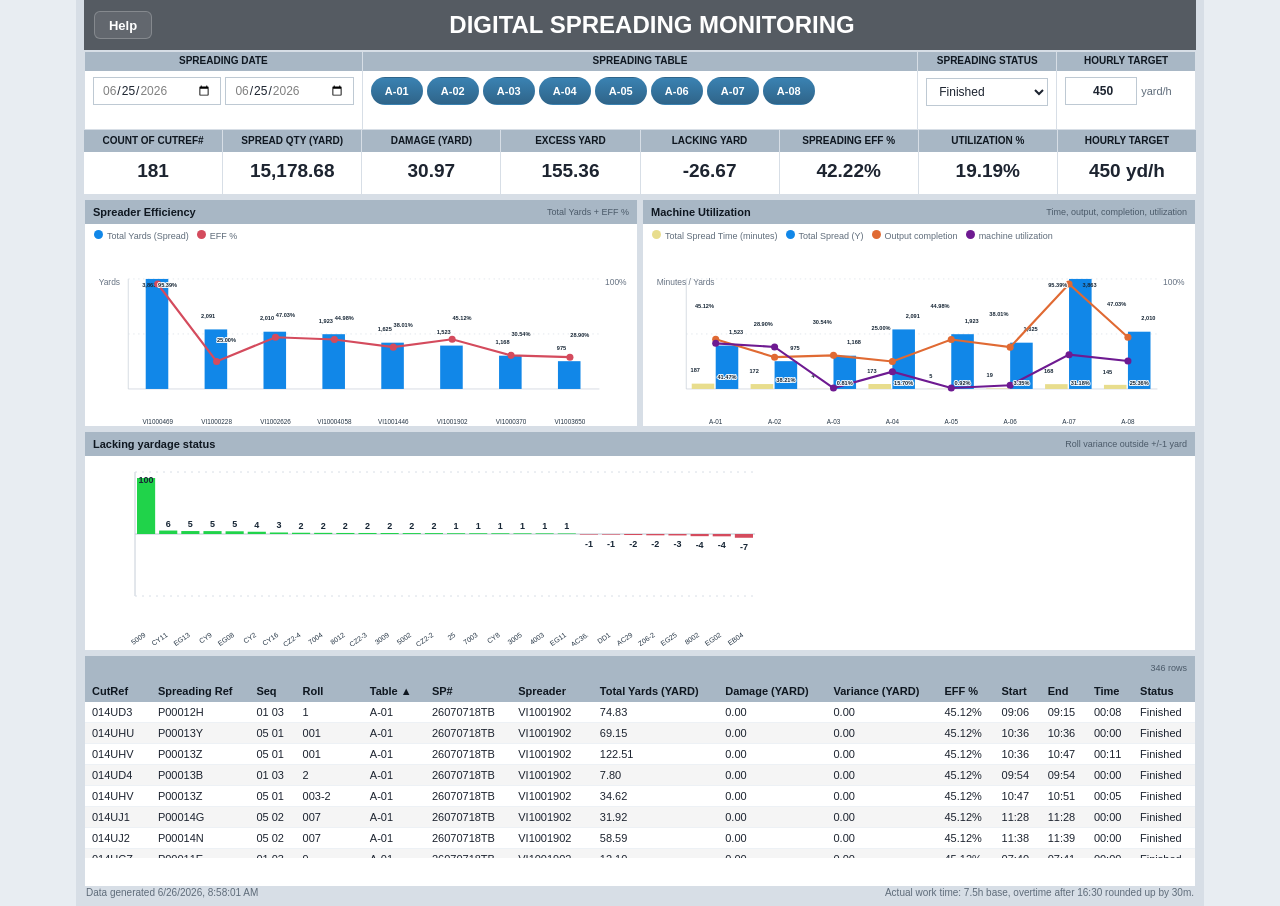
==== src/index.html @ 2cbfa8e1 "Fix SP mapping and detail columns" ====
<!doctype html>
<html lang="en">
  <head>
    <meta charset="utf-8" />
    <meta name="viewport" content="width=device-width, initial-scale=1" />
    <title>Digital Spreading Dashboard</title>
    <link rel="stylesheet" href="./styles.css" />
  </head>
  <body>
    <main id="dashboardApp" class="app">
      <header class="title-bar">
        <button id="helpButton" class="help-button" type="button">Help</button>
        <div class="title-wrap">
          <h1>Digital Spreading Monitoring</h1>
        </div>
        <div class="title-spacer" aria-hidden="true"></div>
      </header>

      <section class="control-band">
        <div class="control-group date-group">
          <span class="control-label">Spreading Date</span>
          <div class="control-row">
            <input id="startDate" type="date" />
            <input id="endDate" type="date" />
          </div>
        </div>
        <div class="control-group table-group">
          <span class="control-label">Spreading Table</span>
          <div id="tableButtons" class="segmented"></div>
        </div>
        <div class="control-group">
          <span class="control-label">Spreading Status</span>
          <select id="statusSelect"></select>
        </div>
        <div class="control-group target-group">
          <span class="control-label">Hourly Target</span>
          <div class="target-input">
            <input id="hourlyTarget" type="number" min="1" step="1" value="450" />
            <span>yard/h</span>
          </div>
        </div>
      </section>

      <section id="kpiGrid" class="kpi-grid"></section>

      <section class="charts-grid">
        <article class="panel chart-panel">
          <div class="panel-heading">
            <h2>Spreader Efficiency</h2>
            <span>Total Yards + EFF %</span>
          </div>
          <div id="spreaderChart" class="chart"></div>
        </article>
        <article class="panel chart-panel">
          <div class="panel-heading">
            <h2>Machine Utilization</h2>
            <span>Time, output, completion, utilization</span>
          </div>
          <div id="machineChart" class="chart"></div>
        </article>
      </section>

      <section class="bottom-grid">
        <article class="panel">
          <div class="panel-heading">
            <h2>Lacking yardage status</h2>
            <span>Roll variance outside +/-1 yard</span>
          </div>
          <div id="varianceChart" class="chart short-chart"></div>
        </article>
        <article class="panel table-panel">
          <div class="panel-heading detail-heading">
            <span id="rowCount"></span>
          </div>
          <div class="table-wrap">
            <table>
              <thead>
                <tr>
                  <th class="sortable" data-sort-key="cutRef">CutRef</th>
                  <th class="sortable" data-sort-key="spreadingRef">Spreading Ref</th>
                  <th class="sortable" data-sort-key="seq">Seq</th>
                  <th class="sortable" data-sort-key="roll">Roll</th>
                  <th class="sortable" data-sort-key="spreadingTable">Table</th>
                  <th class="sortable" data-sort-key="spreader">SP#</th>
                  <th class="sortable" data-sort-key="spreaderName">Spreader</th>
                  <th class="sortable" data-sort-key="totalYardsSpread">Total Yards (YARD)</th>
                  <th class="sortable" data-sort-key="damageYard">Damage (YARD)</th>
                  <th class="sortable" data-sort-key="varianceYard">Variance (YARD)</th>
                  <th class="sortable" data-sort-key="effPct">EFF %</th>
                  <th class="sortable" data-sort-key="startTime">Start</th>
                  <th class="sortable" data-sort-key="endTime">End</th>
                  <th class="sortable" data-sort-key="spreadingTimeHours">Time</th>
                  <th class="sortable" data-sort-key="status">Status</th>
                </tr>
              </thead>
              <tbody id="detailBody"></tbody>
            </table>
          </div>
        </article>
      </section>

      <footer class="app-footer">
        <span id="generatedAt"></span>
        <span>Actual work time: 7.5h base, overtime after 16:30 rounded up by 30m.</span>
      </footer>
    </main>

    <dialog id="helpDialog" class="help-dialog" aria-labelledby="helpDialogTitle">
      <div class="help-dialog-shell">
        <div class="help-dialog-head">
          <div>
            <h2 id="helpDialogTitle">Dashboard Data Reference</h2>
            <p>Source tables, column names, and calculation rules used by this dashboard.</p>
          </div>
          <button id="helpCloseButton" class="help-close" type="button" aria-label="Close help">×</button>
        </div>
        <div id="helpDialogBody" class="help-dialog-body"></div>
      </div>
    </dialog>

    <script>
      (() => {
        const loadScript = (src, onload) => {
          const script = document.createElement("script");
          script.src = `${src}?ts=${Date.now()}`;
          if (onload) script.onload = onload;
          document.body.appendChild(script);
        };
        loadScript("../data/dashboard-data.js", () => loadScript("./app.js"));
      })();
    </script>
  </body>
</html>
---- src/styles.css ----
:root {
  --ink: #1d2430;
  --muted: #5f6c7a;
  --line: #d7dee6;
  --panel: #ffffff;
  --soft: #f2f5f8;
  --header: #555b62;
  --steel: #a8b7c5;
  --blue: #1187e8;
  --blue-soft: #8fc2ef;
  --orange: #e06a33;
  --purple: #6e1a91;
  --green: #20d34a;
  --red: #d44b5d;
  --cream: #e8dd8d;
}

* {
  box-sizing: border-box;
}

body {
  margin: 0;
  background: #e8edf2;
  color: var(--ink);
  font-family: "Segoe UI", "Aptos", "Helvetica Neue", Arial, sans-serif;
}

button,
input,
select {
  font: inherit;
}

.is-hidden {
  display: none !important;
}

.app {
  min-height: 100vh;
  max-width: 1128px;
  margin: 0 auto;
  padding: 0 8px 8px;
  background: var(--line);
}

.title-bar {
  min-height: 50px;
  background: var(--header);
  color: white;
  display: grid;
  grid-template-columns: auto 1fr 44px;
  align-items: center;
  padding: 6px 10px;
  margin-bottom: 1px;
}

.title-wrap {
  display: flex;
  justify-content: center;
  align-items: center;
  min-width: 0;
}

.help-button {
  min-width: 58px;
  height: 28px;
  border: 1px solid rgba(255, 255, 255, 0.22);
  border-radius: 6px;
  background: rgba(255, 255, 255, 0.08);
  color: #fff;
  font-size: 13px;
  font-weight: 700;
  letter-spacing: 0;
  cursor: pointer;
  display: inline-flex;
  align-items: center;
  justify-content: center;
  padding: 0 12px;
  margin-right: 10px;
}

.help-button:hover {
  background: rgba(255, 255, 255, 0.16);
}

.title-bar p {
  margin: 0 0 2px;
  font-size: 12px;
  font-weight: 800;
  letter-spacing: 0.4px;
}

.title-bar h1 {
  margin: 0;
  font-size: 24px;
  line-height: 1;
  letter-spacing: 0;
  text-transform: uppercase;
}

.control-band {
  display: grid;
  grid-template-columns: repeat(8, minmax(0, 1fr));
  gap: 1px;
  padding: 1px 1px 0;
  background: var(--line);
}

.control-group {
  min-width: 0;
  background: var(--panel);
}

.date-group {
  grid-column: span 2;
}

.table-group {
  grid-column: span 4;
}

.control-group:nth-of-type(3) {
  grid-column: span 1;
}

.target-group {
  grid-column: span 1;
}

.control-label {
  display: block;
  background: var(--steel);
  color: #0f1720;
  padding: 4px 6px;
  font-size: 10px;
  font-weight: 800;
  text-align: center;
  text-transform: uppercase;
  line-height: 1.05;
}

.control-row,
.segmented,
.target-input {
  display: flex;
  align-items: center;
  gap: 4px;
  padding: 6px 8px 7px;
}

.control-row input,
.control-group select,
.target-input input {
  height: 28px;
  border: 1px solid #bec9d3;
  background: white;
  padding: 0 8px;
  color: var(--ink);
  min-width: 0;
}

.date-group .control-row input {
  flex: 1 1 0;
  min-width: 96px;
  font-size: 12px;
}

.control-group select {
  width: calc(100% - 16px);
  margin: 7px 8px 8px;
  font-size: 12px;
}

.target-input input {
  width: 72px;
  text-align: right;
  font-weight: 800;
  font-size: 12px;
}

.target-input span {
  color: var(--muted);
  font-size: 11px;
}

.segmented {
  flex-wrap: wrap;
  align-content: flex-start;
  min-height: 58px;
}

.segmented button {
  min-width: 52px;
  height: 28px;
  border: 1px solid #a7b2bd;
  background: white;
  color: #1d2732;
  font-weight: 750;
  font-size: 11px;
  cursor: pointer;
  border-radius: 999px;
  padding: 0 10px;
}

.segmented button.active {
  background: linear-gradient(180deg, #3a82b2, #2f6489);
  color: white;
  border-color: transparent;
}

.kpi-grid {
  display: grid;
  grid-template-columns: repeat(8, minmax(120px, 1fr));
  gap: 1px;
  padding: 1px 0;
  background: var(--line);
}

.kpi {
  background: white;
  min-height: 64px;
}

.kpi h3 {
  margin: 0;
  background: var(--steel);
  color: #0f1720;
  padding: 4px 5px;
  font-size: 10px;
  text-align: center;
  text-transform: uppercase;
  line-height: 1.1;
  min-height: 22px;
  display: flex;
  align-items: center;
  justify-content: center;
}

.kpi strong {
  display: block;
  text-align: center;
  padding: 8px 4px 5px;
  font-size: 19px;
  font-weight: 650;
}

.charts-grid {
  display: grid;
  grid-template-columns: repeat(2, minmax(0, 1fr));
  gap: 4px;
  padding: 4px 0 0;
  align-items: stretch;
}

.bottom-grid {
  display: grid;
  grid-template-columns: 1fr;
  gap: 4px;
  padding: 4px 0 0;
  align-items: start;
}

.panel {
  background: var(--panel);
  border: 1px solid var(--line);
  min-width: 0;
  display: flex;
  flex-direction: column;
}

.panel-heading {
  min-height: 24px;
  background: var(--steel);
  color: #0f1720;
  display: flex;
  align-items: center;
  justify-content: space-between;
  gap: 12px;
  padding: 2px 8px;
}

.panel-heading h2 {
  margin: 0;
  font-size: 11px;
  font-weight: 800;
  letter-spacing: 0;
}

.panel-heading span {
  color: #4b5a69;
  font-size: 9px;
}

.chart {
  height: 202px;
  padding: 6px 8px 4px;
  overflow: hidden;
}

.short-chart {
  height: auto;
  min-height: 184px;
  overflow-x: auto;
  overflow-y: hidden;
}

.chart svg {
  display: block;
  width: 100%;
  height: 100%;
}

.chart svg text.chart-value {
  fill: #182736;
}

.chart svg text.chart-bar-value {
  fill: #182736;
}

.chart svg text.chart-line-value {
  fill: #182736;
  paint-order: stroke fill;
  stroke: rgba(255, 255, 255, 0.92);
  stroke-width: 3px;
  stroke-linejoin: round;
}

.chart svg text.chart-label {
  fill: #243444;
}

.chart [data-clickable="true"] {
  cursor: pointer;
  transition: opacity 140ms ease, filter 140ms ease, stroke-width 140ms ease;
}

.chart .dimmed {
  opacity: 0.14;
}

.chart .selected {
  opacity: 1;
  filter: drop-shadow(0 0 1px rgba(17, 95, 149, 0.18));
}

.chart .selected rect,
.chart .selected circle {
  stroke: #115f95;
  stroke-width: 1.25;
}

.chart .selected text {
  stroke: none;
  filter: none;
}

.legend {
  display: flex;
  gap: 8px;
  align-items: center;
  flex-wrap: wrap;
  margin: 0 0 4px 1px;
  font-size: 9px;
  color: var(--muted);
}

.legend i {
  display: inline-block;
  width: 9px;
  height: 9px;
  border-radius: 50%;
  margin-right: 4px;
}

.table-panel {
  min-height: 232px;
}

.detail-heading {
  justify-content: flex-end;
}

.table-wrap {
  height: 178px;
  overflow: auto;
}

table {
  border-collapse: collapse;
  width: 100%;
  min-width: 1080px;
  font-size: 11px;
}

th {
  position: sticky;
  top: 0;
  z-index: 1;
  background: var(--steel);
  color: #0f1720;
  padding: 5px 7px;
  text-align: left;
  white-space: nowrap;
}

th.sortable {
  cursor: pointer;
  user-select: none;
}

td {
  padding: 4px 7px;
  border-bottom: 1px solid #edf1f5;
  white-space: nowrap;
}

td[data-clickable="true"] {
  cursor: pointer;
}

td[data-clickable="true"]:hover {
  background: #eaf3fb;
}

td.selected-cell {
  background: #d9ebff;
  color: #17324c;
}

td.dimmed-cell {
  opacity: 0.28;
}

tbody tr:nth-child(even) {
  background: #f5f5f5;
}

.status-finished {
  background: #c8efda;
}

.status-spreading {
  background: #f7d4c2;
}

.status-ready {
  background: #c8dcf5;
}

.app-footer {
  display: flex;
  justify-content: space-between;
  gap: 18px;
  padding: 0 2px;
  color: var(--muted);
  font-size: 10px;
}

.help-dialog {
  width: min(1080px, calc(100vw - 36px));
  border: none;
  padding: 0;
  background: transparent;
}

.help-dialog::backdrop {
  background: rgba(20, 27, 36, 0.42);
  backdrop-filter: blur(1.5px);
}

.help-dialog-shell {
  max-height: calc(100vh - 36px);
  overflow: hidden;
  background: #ffffff;
  border: 1px solid #cfd7e0;
  box-shadow: 0 20px 55px rgba(18, 27, 37, 0.24);
  display: flex;
  flex-direction: column;
}

.help-dialog-head {
  display: flex;
  justify-content: space-between;
  gap: 16px;
  align-items: flex-start;
  padding: 14px 16px 10px;
  border-bottom: 1px solid #dde3ea;
  background: #f7f9fb;
}

.help-dialog-head h2 {
  margin: 0;
  font-size: 18px;
  color: #1b2530;
}

.help-dialog-head p {
  margin: 4px 0 0;
  color: var(--muted);
  font-size: 12px;
}

.help-close {
  width: 30px;
  height: 30px;
  border: 1px solid #c7d0d9;
  border-radius: 50%;
  background: #fff;
  color: #415062;
  cursor: pointer;
  font-size: 18px;
  line-height: 1;
  display: grid;
  place-items: center;
  padding: 0;
}

.help-dialog-body {
  overflow: auto;
  padding: 14px 16px 16px;
  display: grid;
  gap: 14px;
}

.help-note {
  margin: 0;
  padding: 10px 12px;
  background: #f2f6fa;
  border: 1px solid #dae2ea;
  color: #3a4755;
  font-size: 12px;
  line-height: 1.5;
}

.help-section h3 {
  margin: 0 0 8px;
  font-size: 13px;
  color: #1d2732;
}

.help-table {
  width: 100%;
  border-collapse: collapse;
  font-size: 12px;
}

.help-table th,
.help-table td {
  border: 1px solid #d7dee6;
  padding: 8px 10px;
  vertical-align: top;
  white-space: normal;
}

.help-table th {
  width: 180px;
  background: #eef3f7;
}

.help-list {
  margin: 0;
  padding-left: 18px;
  color: #27313d;
  display: grid;
  gap: 6px;
  font-size: 12px;
}

.help-cards {
  display: grid;
  grid-template-columns: repeat(2, minmax(0, 1fr));
  gap: 10px;
}

.help-card {
  border: 1px solid #d7dee6;
  background: #fafbfd;
  padding: 10px 12px;
}

.help-card h3 {
  margin: 0 0 5px;
  font-size: 12px;
}

.help-card p {
  margin: 0;
  color: #334150;
  font-size: 12px;
  line-height: 1.5;
}

@media (max-width: 1100px) {
  .app {
    max-width: none;
    padding: 0 8px 10px;
  }

  .control-band {
    grid-template-columns: repeat(4, minmax(0, 1fr));
    gap: 1px;
  }

  .date-group,
  .table-group,
  .control-group:nth-of-type(3),
  .target-group {
    grid-column: span 2;
  }

  .kpi-grid {
    grid-template-columns: repeat(4, minmax(140px, 1fr));
  }

  .charts-grid,
  .bottom-grid {
    grid-template-columns: 1fr;
  }

  .help-cards {
    grid-template-columns: 1fr;
  }
}

@media (max-width: 720px) {
  .title-bar h1 {
    font-size: 24px;
  }

  .control-band,
  .kpi-grid {
    grid-template-columns: 1fr;
  }

  .date-group,
  .table-group,
  .control-group:nth-of-type(3),
  .target-group {
    grid-column: auto;
  }

  .title-bar {
    grid-template-columns: auto 1fr 36px;
  }

  .help-button {
    min-width: 52px;
    height: 26px;
    font-size: 12px;
    padding: 0 10px;
  }
}
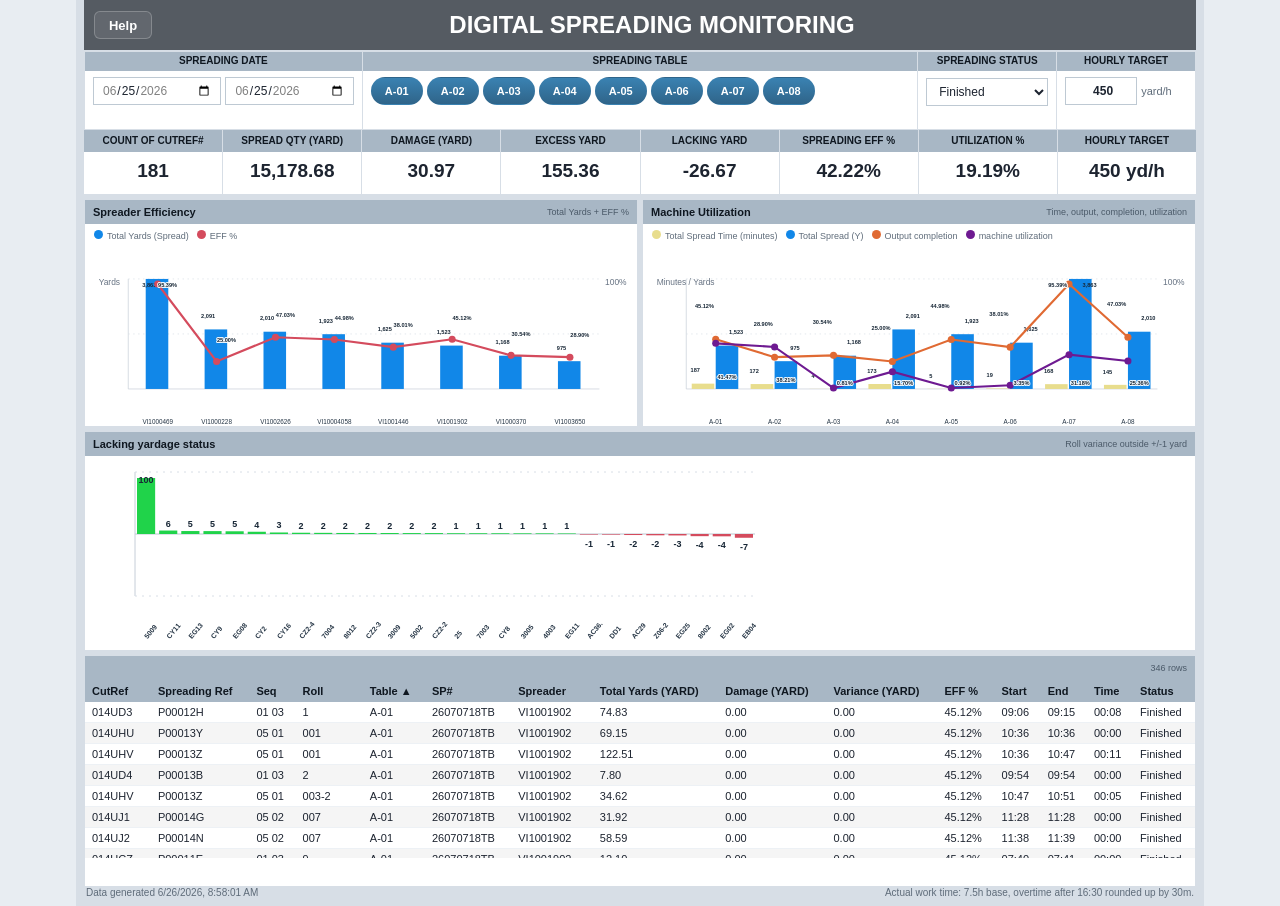
==== commit 585f39d8: "refine dashboard modal and publish pages" ====
--- a/src/index.html
+++ b/src/index.html
@@ -99,6 +99,58 @@
         </article>
       </section>
 
+      <div id="drillBackdrop" class="drill-backdrop is-hidden"></div>
+
+      <section id="drillPanel" class="panel drill-panel drill-modal is-hidden" aria-modal="true" role="dialog">
+        <div class="panel-heading drill-heading">
+          <div>
+            <h2 id="drillTitle">Selected KPI Detail Preview</h2>
+            <span id="drillSubtitle">Click any KPI card to open the expanded preview below.</span>
+          </div>
+          <div class="drill-heading-meta">
+            <span id="drillRowCount"></span>
+            <button id="drillCloseButton" class="drill-close-button" type="button" aria-label="Close drill preview">Close</button>
+          </div>
+        </div>
+        <div class="drill-charts">
+          <article class="panel drill-chart-panel">
+            <div id="drillSpreaderChart" class="chart drill-chart"></div>
+          </article>
+          <article class="panel drill-chart-panel">
+            <div id="drillSpCodeChart" class="chart drill-chart"></div>
+          </article>
+        </div>
+        <article class="panel drill-table-panel">
+          <div class="panel-heading detail-heading">
+            <span id="drillTableLabel">Detail Rows</span>
+          </div>
+          <div class="table-wrap drill-table-wrap">
+            <table class="compact-table">
+              <thead>
+                <tr>
+                  <th>CutRef</th>
+                  <th>Spreading Ref</th>
+                  <th>Seq</th>
+                  <th>Roll</th>
+                  <th>Table</th>
+                  <th>SP#</th>
+                  <th>Spreader</th>
+                  <th>Total Yards (YARD)</th>
+                  <th>Damage (YARD)</th>
+                  <th>Variance (YARD)</th>
+                  <th>EFF %</th>
+                  <th>Start</th>
+                  <th>End</th>
+                  <th>Time</th>
+                  <th>Status</th>
+                </tr>
+              </thead>
+              <tbody id="drillTableBody"></tbody>
+            </table>
+          </div>
+        </article>
+      </section>
+
       <footer class="app-footer">
         <span id="generatedAt"></span>
         <span>Actual work time: 7.5h base, overtime after 16:30 rounded up by 30m.</span>
--- a/src/styles.css
+++ b/src/styles.css
@@ -220,6 +220,8 @@
 .kpi {
   background: white;
   min-height: 64px;
+  cursor: pointer;
+  transition: background 140ms ease, box-shadow 140ms ease, transform 140ms ease;
 }
 
 .kpi h3 {
@@ -245,6 +247,15 @@
   font-weight: 650;
 }
 
+.kpi:hover {
+  background: #f7fbff;
+}
+
+.kpi.selected {
+  background: #eef6ff;
+  box-shadow: inset 0 0 0 1px #8fbbe0;
+}
+
 .charts-grid {
   display: grid;
   grid-template-columns: repeat(2, minmax(0, 1fr));
@@ -259,6 +270,141 @@
   gap: 4px;
   padding: 4px 0 0;
   align-items: start;
+}
+
+.drill-backdrop {
+  position: fixed;
+  inset: 0;
+  z-index: 999;
+  background: rgba(10, 18, 28, 0.38);
+  backdrop-filter: blur(1px);
+}
+
+.drill-panel {
+  margin-top: 4px;
+}
+
+.drill-panel.is-hidden {
+  display: none;
+}
+
+.drill-modal {
+  position: fixed;
+  inset: 8px;
+  z-index: 1000;
+  margin: 0;
+  background: #fdfefe;
+  box-shadow: 0 14px 36px rgba(17, 24, 39, 0.18);
+  height: calc(100vh - 16px);
+  max-height: calc(100vh - 16px);
+  display: flex;
+  flex-direction: column;
+  overflow: hidden;
+}
+
+body.modal-open {
+  overflow: hidden;
+}
+
+.drill-heading {
+  align-items: center;
+}
+
+.drill-heading > div {
+  display: flex;
+  flex-direction: column;
+  gap: 2px;
+}
+
+.drill-heading h2 {
+  margin: 0;
+  font-size: 11px;
+  font-weight: 800;
+}
+
+.drill-heading span {
+  color: #4b5a69;
+  font-size: 9px;
+}
+
+.drill-heading-meta {
+  display: flex;
+  align-items: center;
+  gap: 8px;
+}
+
+.drill-close-button {
+  border: 1px solid #8ba0b4;
+  background: #fff;
+  color: #233444;
+  font-size: 10px;
+  font-weight: 700;
+  padding: 3px 8px;
+  line-height: 1;
+  cursor: pointer;
+}
+
+.drill-close-button:hover {
+  background: #f4f8fb;
+}
+
+.drill-charts {
+  display: grid;
+  grid-template-columns: repeat(2, minmax(0, 1fr));
+  gap: 4px;
+  padding: 4px;
+  flex: 0 0 200px;
+}
+
+.drill-chart-panel,
+.drill-table-panel {
+  min-width: 0;
+}
+
+.drill-chart {
+  height: 180px;
+}
+
+.drill-table-wrap {
+  flex: 1 1 auto;
+  min-height: 320px;
+  height: calc(100vh - 310px);
+  overflow: auto;
+}
+
+.compact-table {
+  min-width: 1240px;
+}
+
+.drill-table-panel {
+  flex: 1 1 auto;
+  min-height: 0;
+  display: flex;
+  flex-direction: column;
+}
+
+.focus-note {
+  border: 1px solid #d7dee6;
+  background: #f7fbff;
+  padding: 14px 16px;
+  margin: 4px;
+}
+
+.focus-note strong {
+  display: block;
+  font-size: 14px;
+  margin-bottom: 8px;
+}
+
+.focus-note p {
+  margin: 0 0 8px;
+  color: #304051;
+  font-size: 12px;
+  line-height: 1.5;
+}
+
+.drill-legend {
+  margin-bottom: 2px;
 }
 
 .panel {
@@ -329,6 +475,18 @@
 
 .chart svg text.chart-label {
   fill: #243444;
+}
+
+.drill-axis-label tspan:first-child {
+  fill: #243444;
+  font-size: 8px;
+  font-weight: 600;
+}
+
+.drill-axis-label tspan:last-child {
+  fill: #5d6a77;
+  font-size: 7px;
+  font-weight: 500;
 }
 
 .chart [data-clickable="true"] {
@@ -615,12 +773,17 @@
   }
 
   .charts-grid,
-  .bottom-grid {
+  .bottom-grid,
+  .drill-charts {
     grid-template-columns: 1fr;
   }
 
   .help-cards {
     grid-template-columns: 1fr;
+  }
+
+  .drill-table-wrap {
+    height: 220px;
   }
 }
 
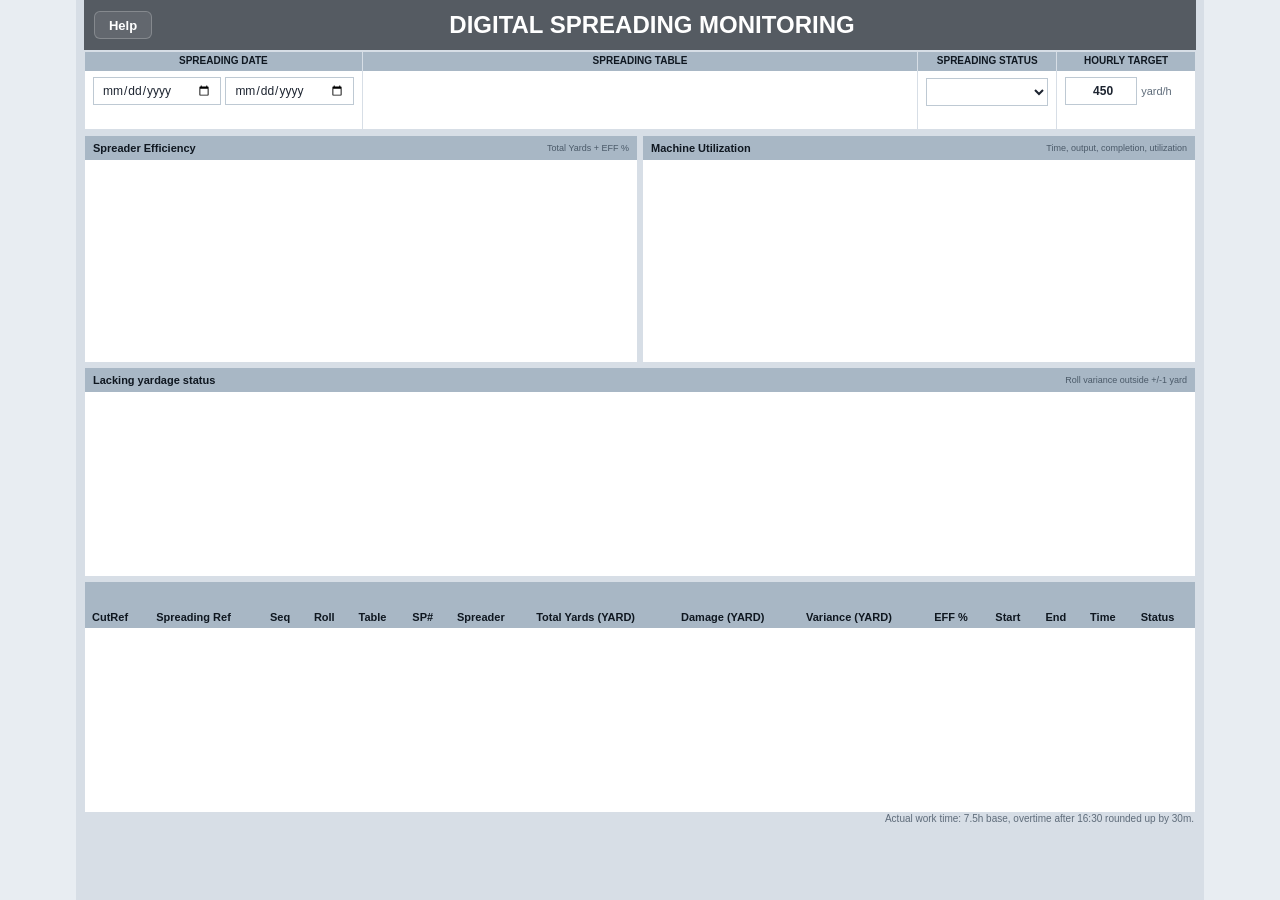
==== commit bbecef18: "fix pages data loading paths" ====
--- a/src/index.html
+++ b/src/index.html
@@ -178,7 +178,8 @@
           if (onload) script.onload = onload;
           document.body.appendChild(script);
         };
-        loadScript("../data/dashboard-data.js", () => loadScript("./app.js"));
+        const base = window.location.pathname.endsWith("/src/index.html") ? "../" : "./";
+        loadScript(`${base}data/dashboard-data.js`, () => loadScript(`${base}app.js`));
       })();
     </script>
   </body>
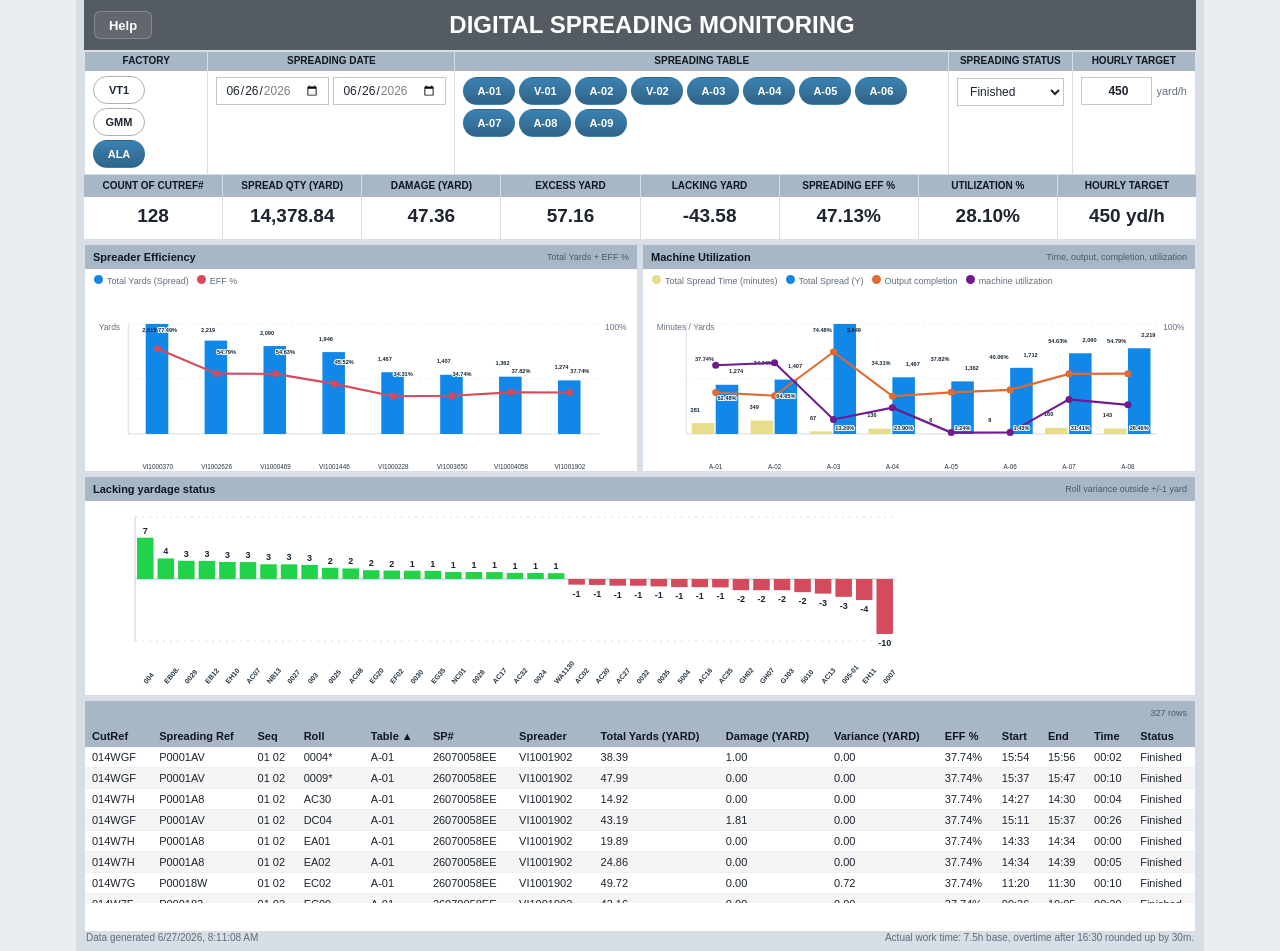
==== commit efc610de: "Add factory selector for dashboard filters" ====
--- a/src/index.html
+++ b/src/index.html
@@ -17,6 +17,10 @@
       </header>
 
       <section class="control-band">
+        <div class="control-group factory-group">
+          <span class="control-label">Factory</span>
+          <div id="factoryButtons" class="segmented segmented-tight"></div>
+        </div>
         <div class="control-group date-group">
           <span class="control-label">Spreading Date</span>
           <div class="control-row">
@@ -28,7 +32,7 @@
           <span class="control-label">Spreading Table</span>
           <div id="tableButtons" class="segmented"></div>
         </div>
-        <div class="control-group">
+        <div class="control-group status-group">
           <span class="control-label">Spreading Status</span>
           <select id="statusSelect"></select>
         </div>
@@ -106,9 +110,11 @@
           <div>
             <h2 id="drillTitle">Selected KPI Detail Preview</h2>
             <span id="drillSubtitle">Click any KPI card to open the expanded preview below.</span>
+            <span id="drillNote" class="drill-note">Chart and table use the same filtered roll set.</span>
           </div>
           <div class="drill-heading-meta">
             <span id="drillRowCount"></span>
+            <button id="drillReportButton" class="drill-report-button" type="button" aria-label="Download drill report">Report</button>
             <button id="drillCloseButton" class="drill-close-button" type="button" aria-label="Close drill preview">Close</button>
           </div>
         </div>
@@ -127,7 +133,7 @@
           <div class="table-wrap drill-table-wrap">
             <table class="compact-table">
               <thead>
-                <tr>
+                <tr id="drillTableHead">
                   <th>CutRef</th>
                   <th>Spreading Ref</th>
                   <th>Seq</th>
@@ -178,8 +184,8 @@
           if (onload) script.onload = onload;
           document.body.appendChild(script);
         };
-        const base = window.location.pathname.endsWith("/src/index.html") ? "../" : "./";
-        loadScript(`${base}data/dashboard-data.js`, () => loadScript(`${base}app.js`));
+        const dataBase = window.location.pathname.endsWith("/src/index.html") ? "../" : "./";
+        loadScript(`${dataBase}data/dashboard-data.js`, () => loadScript("./app.js"));
       })();
     </script>
   </body>
--- a/src/styles.css
+++ b/src/styles.css
@@ -101,7 +101,7 @@
 
 .control-band {
   display: grid;
-  grid-template-columns: repeat(8, minmax(0, 1fr));
+  grid-template-columns: repeat(9, minmax(0, 1fr));
   gap: 1px;
   padding: 1px 1px 0;
   background: var(--line);
@@ -120,11 +120,15 @@
   grid-column: span 4;
 }
 
-.control-group:nth-of-type(3) {
+.status-group {
   grid-column: span 1;
 }
 
 .target-group {
+  grid-column: span 1;
+}
+
+.factory-group {
   grid-column: span 1;
 }
 
@@ -188,6 +192,12 @@
   flex-wrap: wrap;
   align-content: flex-start;
   min-height: 58px;
+}
+
+.segmented-tight {
+  min-height: 46px;
+  padding-top: 5px;
+  padding-bottom: 6px;
 }
 
 .segmented button {
@@ -327,6 +337,14 @@
   font-size: 9px;
 }
 
+.drill-note {
+  display: block;
+  color: #3f556c;
+  font-size: 8.5px;
+  margin-top: 2px;
+  font-style: italic;
+}
+
 .drill-heading-meta {
   display: flex;
   align-items: center;
@@ -346,6 +364,21 @@
 
 .drill-close-button:hover {
   background: #f4f8fb;
+}
+
+.drill-report-button {
+  border: 1px solid #6c93b4;
+  background: #eef6fc;
+  color: #1f4b72;
+  font-size: 10px;
+  font-weight: 700;
+  padding: 3px 8px;
+  line-height: 1;
+  cursor: pointer;
+}
+
+.drill-report-button:hover {
+  background: #deedf8;
 }
 
 .drill-charts {
@@ -757,15 +790,19 @@
   }
 
   .control-band {
-    grid-template-columns: repeat(4, minmax(0, 1fr));
+    grid-template-columns: repeat(7, minmax(0, 1fr));
     gap: 1px;
   }
 
   .date-group,
   .table-group,
-  .control-group:nth-of-type(3),
+  .status-group,
   .target-group {
     grid-column: span 2;
+  }
+
+  .factory-group {
+    grid-column: span 1;
   }
 
   .kpi-grid {
@@ -799,8 +836,12 @@
 
   .date-group,
   .table-group,
-  .control-group:nth-of-type(3),
+  .status-group,
   .target-group {
+    grid-column: auto;
+  }
+
+  .factory-group {
     grid-column: auto;
   }
 
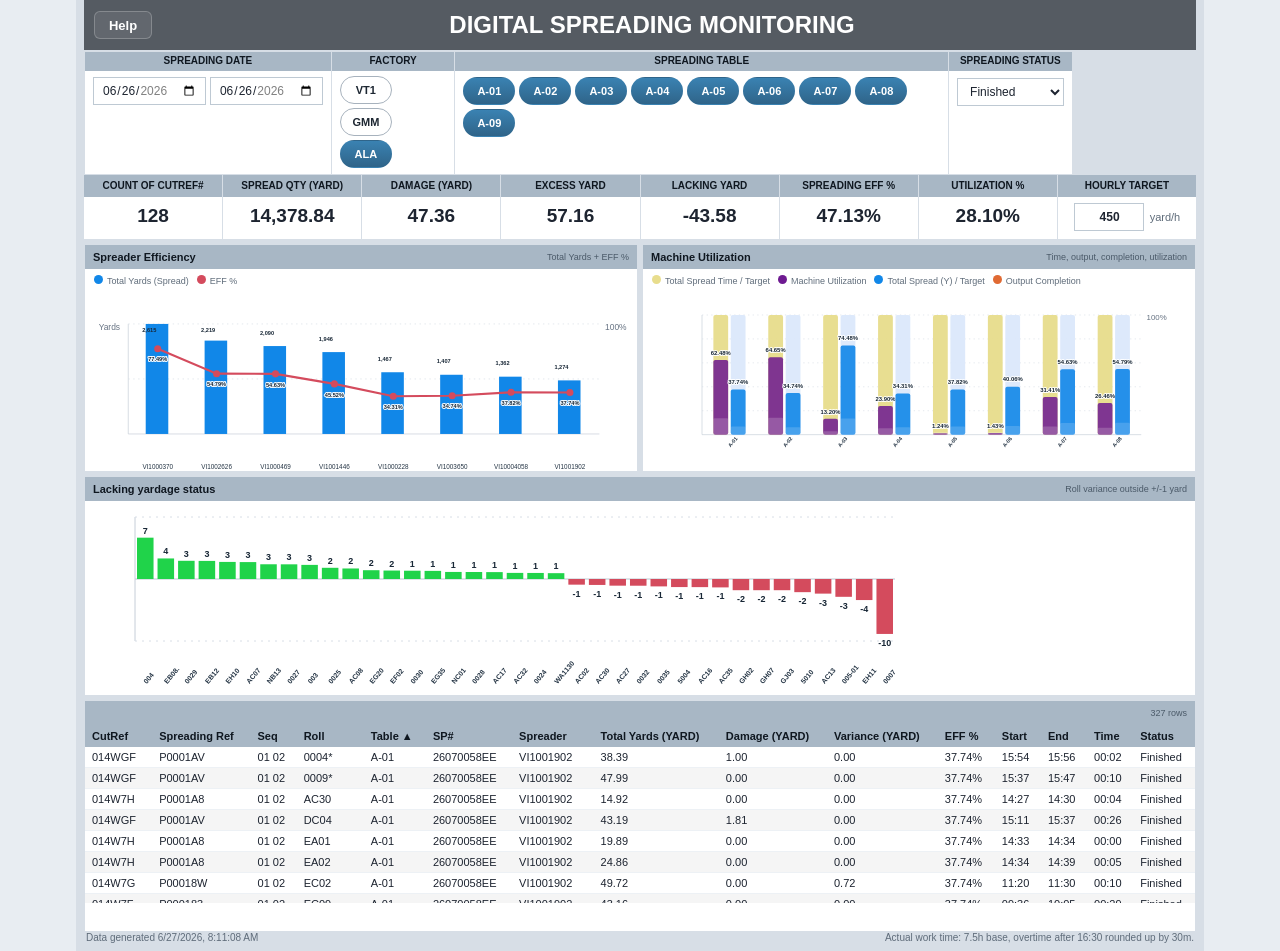
==== commit 2cd35021: "Swap controls and move hourly target into KPI card" ====
--- a/src/index.html
+++ b/src/index.html
@@ -17,16 +17,16 @@
       </header>
 
       <section class="control-band">
-        <div class="control-group factory-group">
-          <span class="control-label">Factory</span>
-          <div id="factoryButtons" class="segmented segmented-tight"></div>
-        </div>
         <div class="control-group date-group">
           <span class="control-label">Spreading Date</span>
           <div class="control-row">
             <input id="startDate" type="date" />
             <input id="endDate" type="date" />
           </div>
+        </div>
+        <div class="control-group factory-group">
+          <span class="control-label">Factory</span>
+          <div id="factoryButtons" class="segmented segmented-tight"></div>
         </div>
         <div class="control-group table-group">
           <span class="control-label">Spreading Table</span>
@@ -35,13 +35,6 @@
         <div class="control-group status-group">
           <span class="control-label">Spreading Status</span>
           <select id="statusSelect"></select>
-        </div>
-        <div class="control-group target-group">
-          <span class="control-label">Hourly Target</span>
-          <div class="target-input">
-            <input id="hourlyTarget" type="number" min="1" step="1" value="450" />
-            <span>yard/h</span>
-          </div>
         </div>
       </section>
 
--- a/src/styles.css
+++ b/src/styles.css
@@ -257,6 +257,37 @@
   font-weight: 650;
 }
 
+.kpi.editable {
+  cursor: default;
+}
+
+.kpi.editable .kpi-input-wrap {
+  display: flex;
+  align-items: center;
+  justify-content: center;
+  gap: 6px;
+  min-height: 33px;
+  padding: 6px 6px 5px;
+}
+
+.kpi.editable input {
+  width: 70px;
+  height: 28px;
+  border: 1px solid #bec9d3;
+  background: white;
+  padding: 0 8px;
+  color: var(--ink);
+  text-align: right;
+  font-size: 12px;
+  font-weight: 800;
+}
+
+.kpi.editable span {
+  color: var(--muted);
+  font-size: 11px;
+  white-space: nowrap;
+}
+
 .kpi:hover {
   background: #f7fbff;
 }
@@ -508,6 +539,55 @@
 
 .chart svg text.chart-label {
   fill: #243444;
+}
+
+.merged-hover {
+  overflow: visible;
+}
+
+.merged-hover-card {
+  width: 250px;
+  background: #ffffff;
+  border: 1px solid #c9d3df;
+  border-left: 4px solid #7b1fa2;
+  border-radius: 7px;
+  box-shadow: 0 8px 24px rgba(28, 45, 65, 0.14);
+  padding: 12px 14px 13px;
+  color: #1f3041;
+  font-size: 11px;
+  line-height: 1.28;
+}
+
+.merged-hover-title {
+  font-size: 13px;
+  font-weight: 800;
+  margin-bottom: 6px;
+  color: #102436;
+}
+
+.merged-hover-row {
+  display: flex;
+  justify-content: space-between;
+  gap: 10px;
+  margin: 0;
+}
+
+.merged-hover-row + .merged-hover-row {
+  margin-top: 2px;
+}
+
+.merged-hover-row span {
+  color: #243444;
+  font-weight: 500;
+}
+
+.merged-hover-row b {
+  color: #1d2f41;
+  font-weight: 700;
+}
+
+.merged-hover-gap {
+  height: 8px;
 }
 
 .drill-axis-label tspan:first-child {
